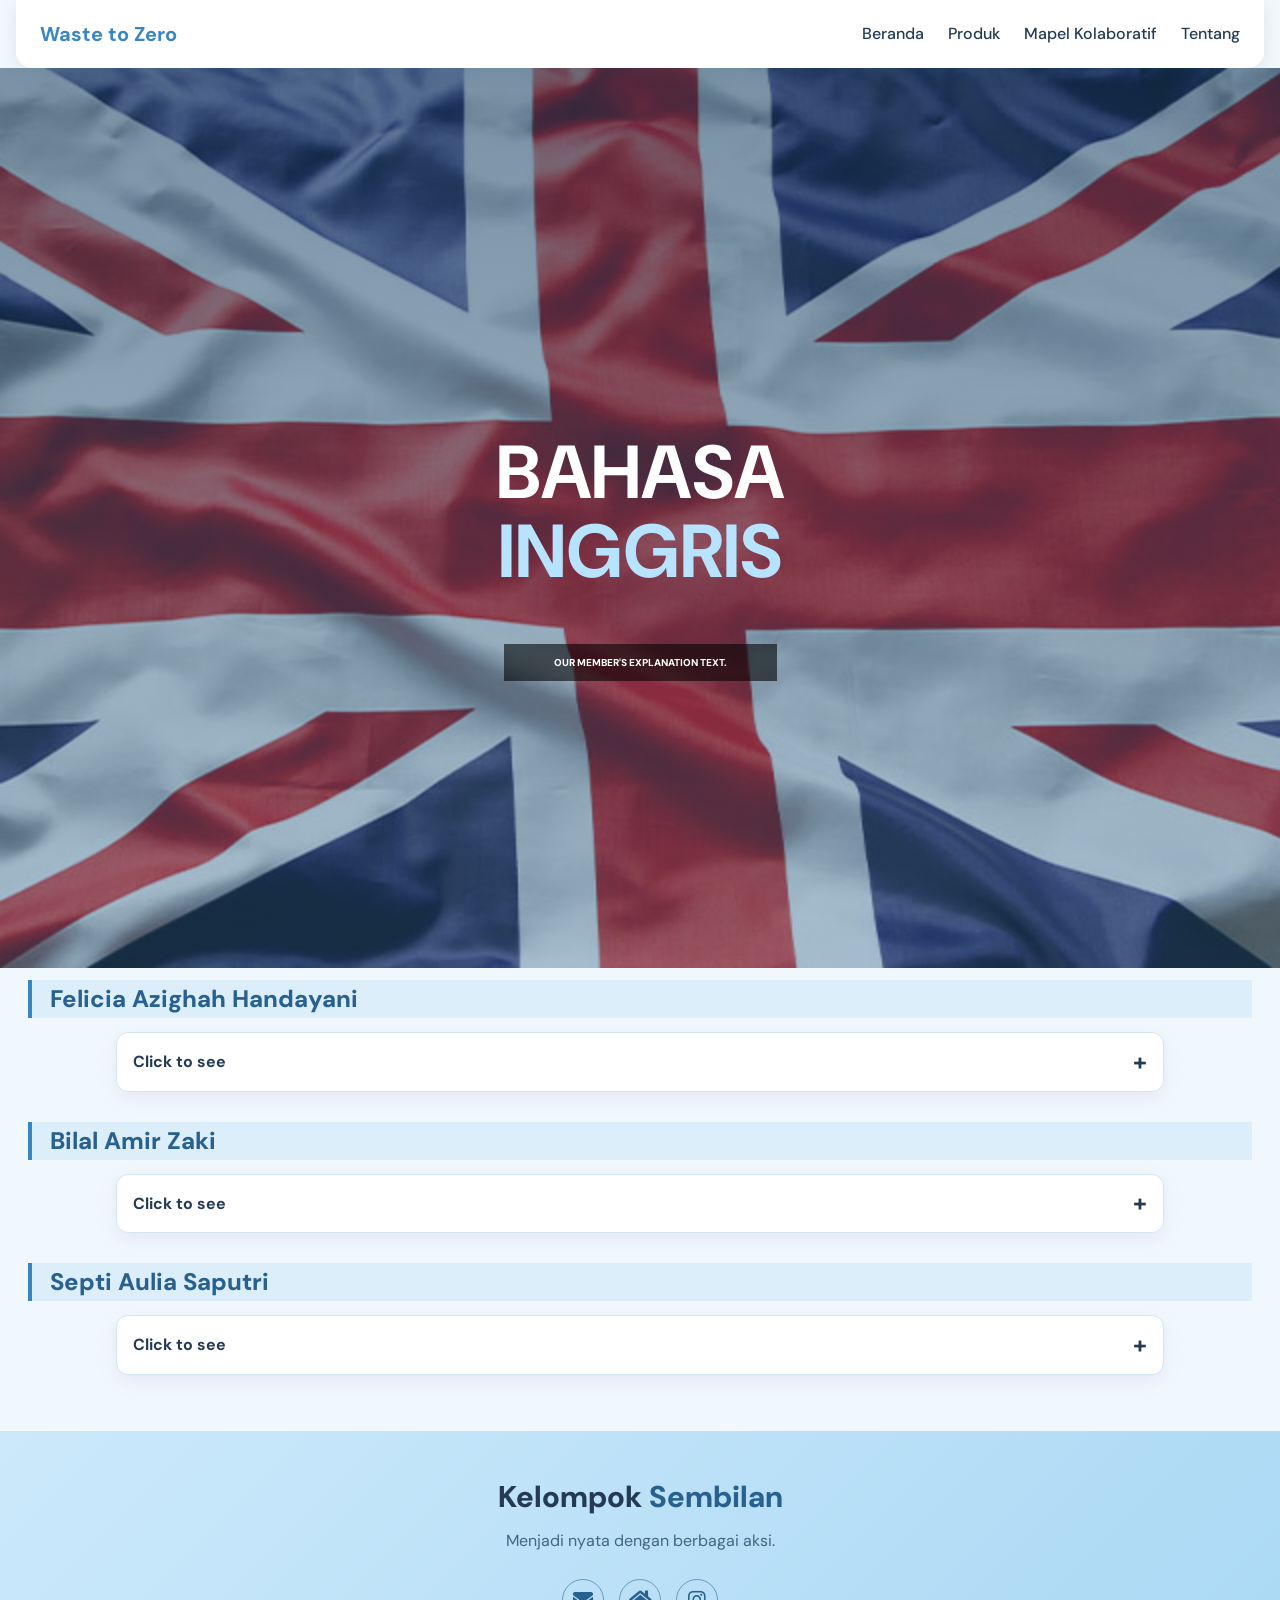
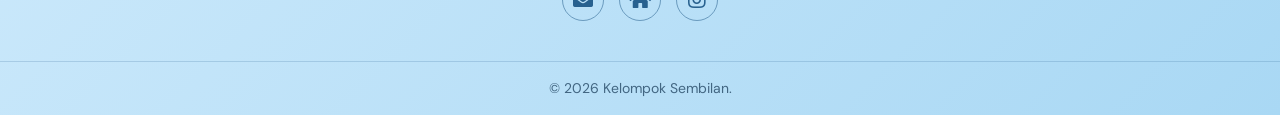
==== mapel/inggris/index.html @ a8689d5e "Add files via upload" ====
<!DOCTYPE html>
<html lang="en">
<head>
    <meta charset="UTF-8">
    <meta name="viewport" content="width=device-width, initial-scale=1.0">
    <title>Bahasa Inggris</title>
    <link rel="preconnect" href="https://fonts.googleapis.com">
    <link rel="preconnect" href="https://fonts.gstatic.com" crossorigin>
    <link href="https://fonts.googleapis.com/css2?family=DM+Sans:wght@400;500;600;700;800&display=swap" rel="stylesheet">
    <link rel="stylesheet" href="https://cdnjs.cloudflare.com/ajax/libs/font-awesome/5.15.4/css/all.min.css">
    <link rel="stylesheet" href="style.css">
</head>
<body>
    <header class="site-header">
        <div class="logo">Waste to Zero</div>
        <nav class="nav">
            <a href="../../index.html" class="nav-link">Beranda</a>
            <a href="../../index.html#product" class="nav-link">Produk</a>
            <a href="../../index.html#collab" class="nav-link">Mapel Kolaboratif</a>
            <a href="../../index.html#about" class="nav-link">Tentang</a>
        </nav>
    </header>

    <section class="hook">
        <h1><br>Bahasa <br><span>Inggris</span></h1><br>
        <p>Our member's Explanation Text.</p>
    </section>
    <section>
        <div class="titles">Felicia Azighah Handayani</div>
        <details class="explain">
            <summary>Click to see</summary>
            <div class="explain-paragraph">
                <h2>How an Old Keyboard Is Transformed into a Wall Clock</h2><br>
                <p>Electronic waste is one of the environmental problems caused by the rapid development of technology. Old computer keyboards are often discarded when they are damaged or no longer needed. However, these keyboards contain materials that can still be reused. One creative way to manage this waste is by transforming old keyboard keys—such as the function keys F1 to F12—into a decorative wall clock. This transformation shows how electronic waste can become a useful and valuable product with aesthetic appeal.</p><br>
                <p>The transformation begins when an unused keyboard is separated into individual components. Its plastic keys, specifically the function keys F1 through F12, are removed from the main keyboard structure and cleaned to remove dust and dirt. At this stage, the original function of the keyboard keys changes; instead of being used for typing, they become decorative materials for a new product.</p><br>
                <p>The cleaned keys are then arranged in a circle on a round clock base to replace the numbers 1 through 12 (key F1 representing number 1, F2 representing number 2, up to F12 at the 12 o'clock position). A clock movement mechanism along with the clock hands (second, minute, and hour hands) is installed in the center of the base. Once the materials are firmly attached and the mechanism is securely fitted, the separate components become one complete wall clock product.</p><br>
                <p>As a result, an old computer keyboard is transformed into a wall clock that has both functional value (as a timekeeper) and technological aesthetic value. This transformation reduces the amount of electronic waste and encourages the reuse of available materials. Therefore, recycling computer components into decorative products is one way to support a more sustainable environment.</p><br>
            </div>
        </details>
    </section>
    <section>
        <div class="titles">Bilal Amir Zaki</div>
        <details class="explain">
            <summary>Click to see</summary>
            <div class="explain-paragraph">
                <h2>How Key and Time Respawned as Click Clock</h2><br>
                <p>The concept of unlocking efficiency through scheduling has reached its peak with Click Clock, an innovative time-management system born from the fusion of traditional security keys and temporal data. Historically, managing physical access and tracking operational hours existed as two separate challenges for modern organizations. Click Clock bridges this gap by reimagining the structural purpose of a key, transforming it from a simple metal lock-turner into an intelligent, time-sensitive digital asset. This integration creates a seamless ecosystem where security parameters and time constraints operate as a single unified workflow.</p><br>
                <p>The transformation process began by breaking down the mechanical architecture of traditional keys and merging it with automated time-tracking protocols. Developers extracted the unique identifying cryptographic signatures of physical keys and mapped them onto a dynamic, cloud-based timeline database. Instead of relying on physical ridges to open a door, the system uses digital encryption keys that only activate during pre-programmed windows of time. As temporal data flows through the algorithm, the system continuously updates access permissions, effectively allowing "Time" to shape, mold, and validate the operational state of the "Key."</p><br>
                <p>The final formation of the product materialized as a sleek, cross-platform software suite integrated with compact, IoT-enabled smart locks. The software core features a centralized dashboard where administrators can mint digital keys, assign precise expiration deadlines, and track real-time usage metrics. On the user end, Click Clock operates via an intuitive mobile application that generates encrypted, time-bound QR codes and proximity signals. By blending robust encryption protocols with high-frequency time synchronization, the product emerged as a comprehensive utility that functions simultaneously as an attendance logger and a high-security access controller.</p><br>
                <p>The rollout of Click Clock has fundamentally reshaped workplace operations and significantly reduced corporate security overhead. By eliminating physical brass keys, businesses have seen a drastic reduction in maintenance costs, key replacement fees, and unauthorized entry incidents. Furthermore, the automated synchronization of access logs with payroll networks has streamlined HR workflows, providing error-free tracking of employee hours. Ultimately, Click Clock has set a new standard for modern facility management, proving that when key security and temporal awareness merge, environments become vastly safer and more efficient.</p><br>
            </div>
        </details>
    </section>
    <section>
        <div class="titles">Septi Aulia Saputri</div>
        <details class="explain">
            <summary>Click to see</summary>
            <div class="explain-paragraph">
                <h2>Turning Electronic Waste into a Creative Wall Clock</h2><br>
                <p>Electronic waste is a growing problem because people often replace old electronic devices with newer ones. One example is a computer keyboard that is damaged, unused, or no longer needed. Although the keyboard cannot be used for typing anymore, some of its parts can still be useful. The small buttons have different letters, numbers, and symbols that can make an interesting decoration. Instead of throwing the keyboard away, people can reuse its buttons to create a unique wall clock. This project is a simple example of how waste materials can be changed into something useful and attractive.</p><br>
                <p>The process begins by preparing an old keyboard, a round clock base, a clock mechanism, clock hands, adhesive, and simple tools. First, the keyboard is unplugged from the computer and checked to make sure it is safe to handle. Then, the buttons are carefully removed from the keyboard. The buttons are separated from other parts and cleaned with a dry or slightly damp cloth to remove dust and dirt. After that, they are arranged according to their size, shape, or symbols. The clock base is also prepared so that the buttons can be attached neatly.</p><br>
                <p>After all the materials are ready, the clock is assembled step by step. The keyboard buttons are placed around the edge of the round base to represent the numbers on a clock. For example, the function keys from F1 to F12 can be used as the twelve hour markers. Before attaching them, their positions are checked to make sure the distance between each button is balanced. Next, the clock mechanism is placed in the center of the base. The clock hands are attached to the mechanism according to its instructions. Finally, the buttons are fixed with suitable adhesive and left until the adhesive is completely dry. The parts should be checked again to make sure that the hands can move freely and do not touch the buttons.</p><br>
                <p>When the assembly is finished, the old keyboard has become a creative wall clock with a modern and unusual appearance. The clock can be hung on a wall and used to show the time, while its keyboard buttons make it an interesting decoration for a bedroom, classroom, or study area. Each button gives the clock a special design that reminds people of computer technology. This project also teaches creativity, patience, and the importance of reusing materials. By turning an unused keyboard into a new product, people can reduce the amount of electronic waste that is thrown away. Therefore, recycling old keyboard parts is not only useful but also a small action that can help protect the environment.</p><br>
            </div>
        </details>
    </section>

    <footer class="footer">
        <div class="footer-content">
            <h2>Kelompok <span>Sembilan</span></h2>
            <p>Menjadi nyata dengan berbagai aksi.</p>
            <div class="footer-social">
                <a href="mailto:karakidahanto14@gmail.com"><i class="fas fa-envelope"></i></a>
                <a href="../../index.html"><i class="fas fa-home" aria-hidden="true"></i></a>
                <a href="https://instagram.com/requiem.me_"><i class="fab fa-instagram"></i></a>
            </div>
        </div>

        <div class="footer-bottom">
            <p>&copy; 2026 Kelompok Sembilan.</p>
        </div>
    </footer>
</body>
</html>
---- mapel/inggris/style.css ----
:root {
    --color-ink: #243b53;
    --color-blue: #3986c5;
    --color-blue-dark: #28618f;
    --color-mint: #e2f1fc;
    --color-page: #f1f8fd;
    --color-muted: #647d92;
    --color-border: #d3e6f4;
    --color-white: #ffffff;
}

* {
    margin: 0;
    padding: 0;
    box-sizing: border-box;
    font-family: "DM Sans", "Segoe UI", sans-serif;
}

@keyframes fade-up {
    from {
        opacity: 0;
        transform: translateY(22px);
    }

    to {
        opacity: 1;
        transform: translateY(0);
    }
}

@keyframes fade-down {
    from {
        opacity: 0;
        transform: translateY(-18px);
    }

    to {
        opacity: 1;
        transform: translateY(0);
    }
}

@keyframes fade-in {
    from {
        opacity: 0;
    }

    to {
        opacity: 1;
    }
}

html {
    scroll-behavior: smooth;
}

body {
    padding: 0px 16px;
    background: var(--color-page);
    color: var(--color-ink);
    overflow-x: clip;
    line-height: 1.6;
}

.titles {
    color: var(--color-blue-dark);
    border-left: 4px solid var(--color-blue);
    padding: 4px 0 4px 18px;
    font-size: 24px;
    line-height: 1.25;
    font-weight: 800;
    margin: 12px;
    background-color: #a9d8f44D;
    animation: fade-up 650ms ease-out both;
}

/* Header */
.site-header {
    position: sticky;
    top: 0;
    z-index: 1000;
    display: flex;
    justify-content: space-between;
    align-items: center;
    padding: 18px 24px;
    background-color: var(--color-white);
    border-radius: 0 0 16px 16px;
    box-shadow: 0 4px 18px rgba(36, 76, 110, 0.1);
    animation: slide-down 600ms ease-out both;
}

.logo {
    font-size: 20px;
    font-weight: bold;
    color: var(--color-blue);
}

.hook {
    width: 100vw;
    margin-left: calc(50% - 50vw);
    border-radius: 0;
    min-height: 100vh;
    min-height: 100svh;
    display: flex;
    flex-direction: column;
    justify-content: center;
    align-items: center;
    text-align: center;
    color: white;
    font-size: 50px;
    text-transform: uppercase;
    line-height: 1.05;
    font-weight: 800;
    background:
        linear-gradient(rgba(26, 67, 102, 0.58), rgba(50, 106, 151, 0.42)),
        url(../../assets/images/ukflag.jpg);
    background-size: cover;
    background-position: center;
    background-repeat: no-repeat;
    padding: 20px;
    animation: fade-up 800ms ease-out both;
}

.hook span {
    color: #b8e3ff;
}

.hook p {
    justify-self: center;
    font-size: 10px;
    line-height: 1.7;
    max-width: 120%;
    padding: 10px 50px;
    background-color: rgba(0, 0, 0, 0.58);
    transition: background-color 0.5s ease;
}

.explain summary {
    justify-content: space-between;
    background-color: white;
    padding: 16px;
    text-decoration: none;
    color: var(--color-violet-dark);
    font-weight: 700;
    border-bottom: 1px solid var(--color-border);
    margin-bottom: 3px;
    box-shadow: 0 6px 20px rgba(76, 29, 149, 0.08);
}

.explain h2 {
    text-align: center;
}

.explain-paragraph {
    line-height: 150%;
    font-weight: 500px;
    justify-content: space-between;
    background-color: #b8e3ff;
    padding: 16px;
    text-decoration: none;
    border-bottom: 1px solid var(--color-border);
    margin-bottom: 3px;
    box-shadow: 0 6px 20px rgba(76, 29, 149, 0.08);
}

.explain p {
    text-indent: 40px;
}

.explain {
    max-width: 1080px;
    margin: 14px auto 30px;
    padding: 0 16px;
}

.explain summary {
    display: flex;
    align-items: center;
    cursor: pointer;
    list-style: none;
    margin-bottom: 0;
    border: 1px solid var(--color-border);
    border-radius: 12px;
    transition: color 250ms ease, background-color 250ms ease, box-shadow 250ms ease, transform 250ms ease;
}

.explain summary:hover {
    color: var(--color-blue-dark);
    background-color: #f7fbff;
    box-shadow: 0 8px 24px rgba(40, 97, 143, 0.14);
    transform: translateY(-2px);
}

.explain summary::-webkit-details-marker {
    display: none;
}

.explain summary::after {
    content: "+";
    color: var(--color-ink);
    font-size: 24px;
    line-height: 1;
}

.explain[open] summary {
    border-radius: 12px 12px 0 0;
}

.explain[open] summary::after {
    content: "−";
}

.explain {
    animation: fade-up 700ms ease-out both;
}

.explain[open] .explain-paragraph {
    animation: fade-up 450ms ease-out both;
}

/* footer */
.footer {
    width: 100vw;
    margin-left: calc(50% - 50vw);
    border-radius: 0;
    background: linear-gradient(135deg, #cce9fb, #a9d8f4);
    color: #243b53;
    text-align: center;
    margin-top: 56px;
    overflow: hidden;
    animation: fade-up 700ms ease-out both;
}

.footer-content {
    padding: 48px 24px 40px;
}

.footer-content h2 {
    font-size: 30px;
    line-height: 1.2;
    margin-bottom: 12px;
    font-weight: 800;
}

.footer-content h2 span {
    color: #28618f;
}

.footer-content p {
    color: #426682;
    max-width: 48ch;
    margin: 0 auto;
    line-height: 1.7;
}
 
.footer-social {
    display: flex;
    justify-content: center;
    gap: 15px;
    margin-top: 25px;
}

.footer-social a {
    color: #28618f;
    font-size: 20px;
    text-decoration: none;
    width: 42px;
    height: 42px;
    border: 1px solid rgba(40, 97, 143, 0.55);
    border-radius: 50%;
    display: flex;
    justify-content: center;
    align-items: center;
    transition: background-color 250ms ease, border-color 250ms ease, color 250ms ease, transform 250ms ease;
}

.footer-social a:hover {
    background: #ffffff;
    border-color: #ffffff;
    color: #28618f;
    transform: translateY(-4px) scale(1.08);
}

.footer-bottom {
    border-top: 1px solid rgba(40, 97, 143, 0.2);
    padding: 16px 20px;
    font-size: 14px;
    color: #426682;
    line-height: 1.5;
}

.nav .nav-link {
    text-decoration: none;
    color: var(--color-ink);
    margin-left: 20px;
    font-weight: 500;
    transition: color 0.3s ease;
}

@media (prefers-reduced-motion: reduce) {
    *,
    *::before,
    *::after {
        scroll-behavior: auto !important;
        animation-duration: 0.01ms !important;
        animation-iteration-count: 1 !important;
        transition-duration: 0.01ms !important;
    }
}
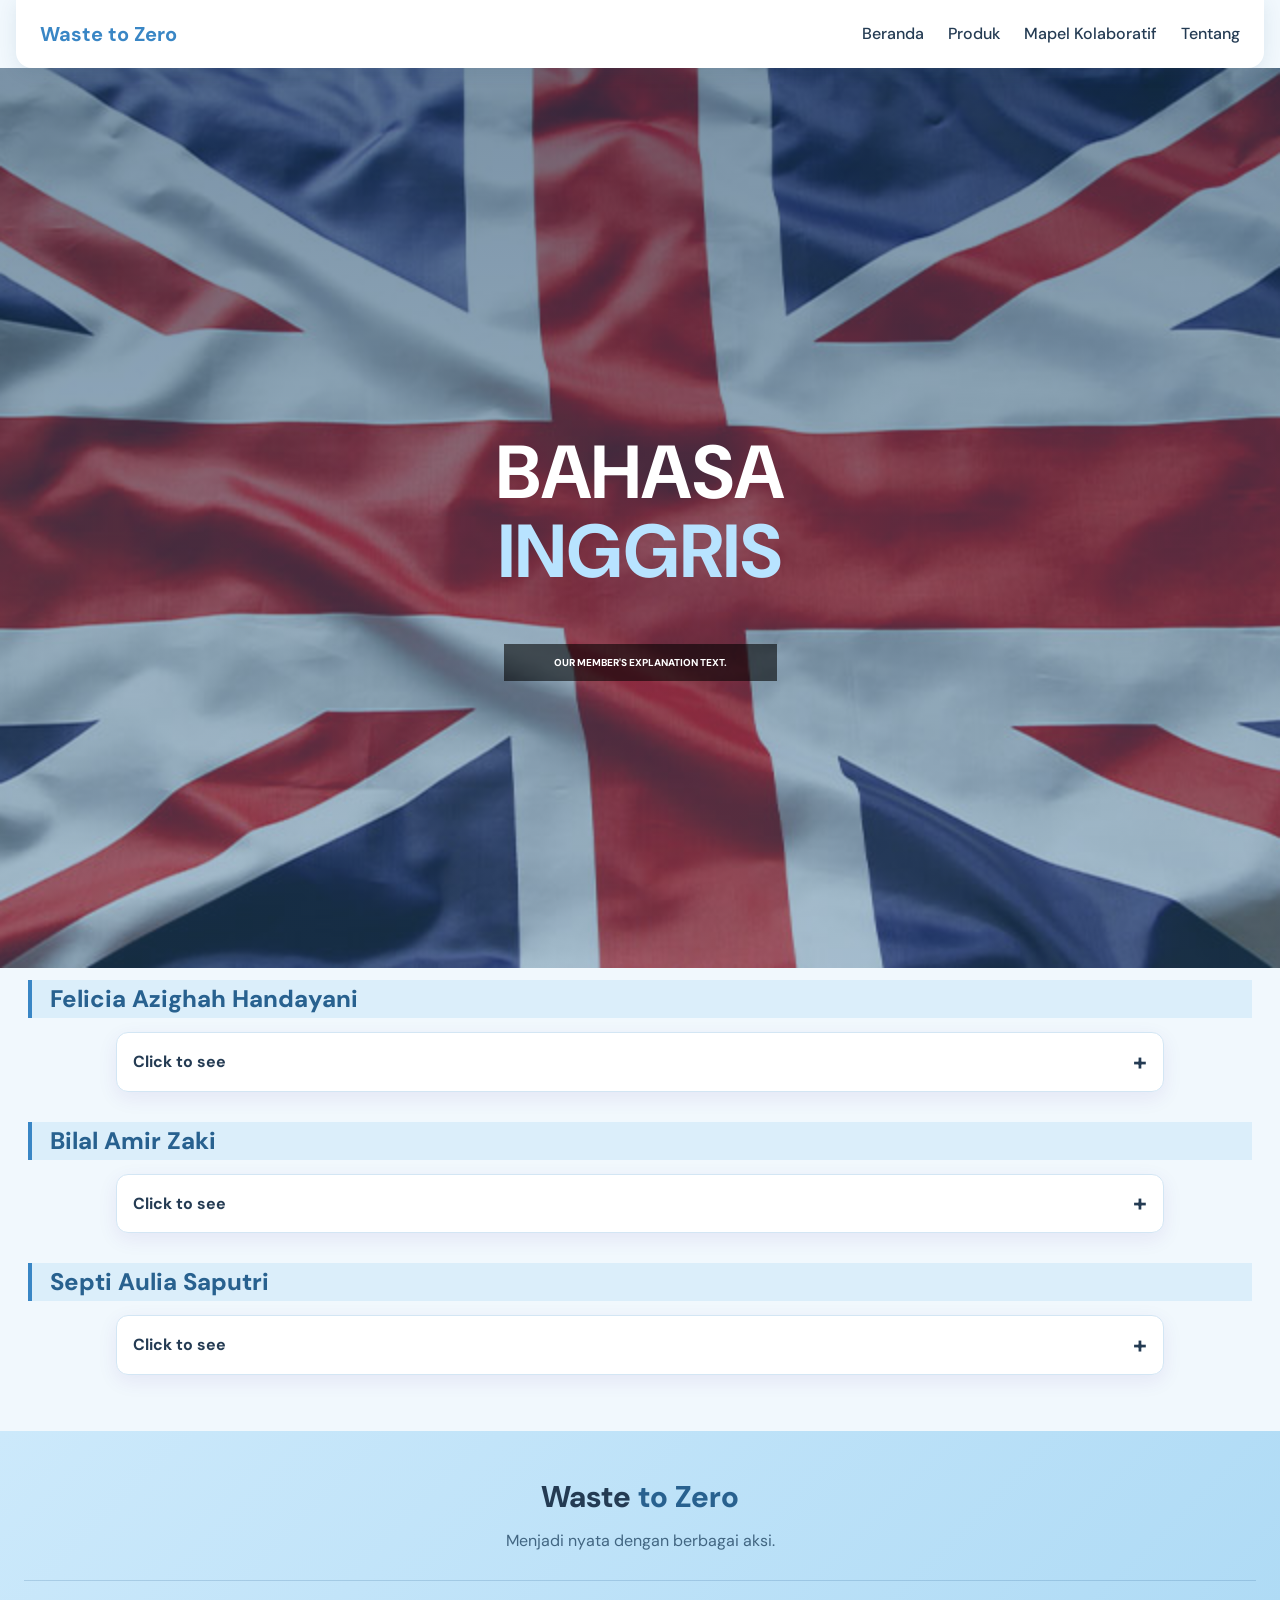
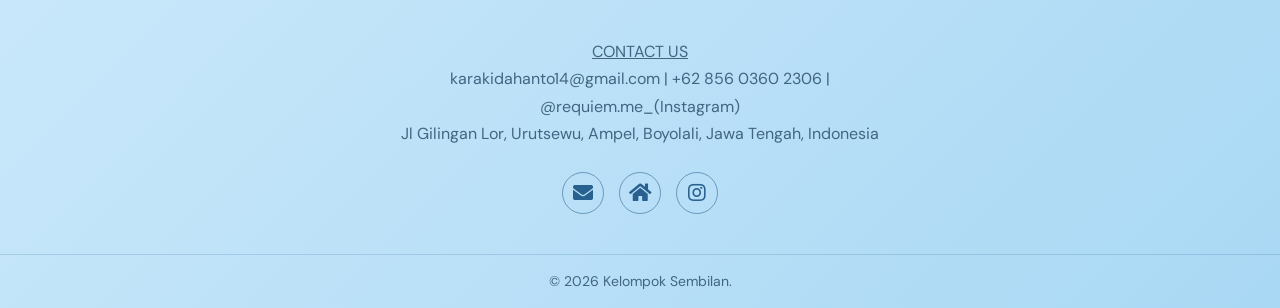
==== commit 300db990: "ay" ====
--- a/mapel/inggris/index.html
+++ b/mapel/inggris/index.html
@@ -31,9 +31,13 @@
             <summary>Click to see</summary>
             <div class="explain-paragraph">
                 <h2>How an Old Keyboard Is Transformed into a Wall Clock</h2><br>
+                <p>Paragraph 1 - Electronic waste and recycling ieas.</p><br>
                 <p>Electronic waste is one of the environmental problems caused by the rapid development of technology. Old computer keyboards are often discarded when they are damaged or no longer needed. However, these keyboards contain materials that can still be reused. One creative way to manage this waste is by transforming old keyboard keys—such as the function keys F1 to F12—into a decorative wall clock. This transformation shows how electronic waste can become a useful and valuable product with aesthetic appeal.</p><br>
+                <p>Paragraph 2 - Removing and cleaning keyboard keys.</p><br>
                 <p>The transformation begins when an unused keyboard is separated into individual components. Its plastic keys, specifically the function keys F1 through F12, are removed from the main keyboard structure and cleaned to remove dust and dirt. At this stage, the original function of the keyboard keys changes; instead of being used for typing, they become decorative materials for a new product.</p><br>
+                <p>Paragraph 3 - Assembling the keys into a wall clock</p><br>
                 <p>The cleaned keys are then arranged in a circle on a round clock base to replace the numbers 1 through 12 (key F1 representing number 1, F2 representing number 2, up to F12 at the 12 o'clock position). A clock movement mechanism along with the clock hands (second, minute, and hour hands) is installed in the center of the base. Once the materials are firmly attached and the mechanism is securely fitted, the separate components become one complete wall clock product.</p><br>
+                <p>Paragraph 4 - Final product and environmental benefits</p><br>
                 <p>As a result, an old computer keyboard is transformed into a wall clock that has both functional value (as a timekeeper) and technological aesthetic value. This transformation reduces the amount of electronic waste and encourages the reuse of available materials. Therefore, recycling computer components into decorative products is one way to support a more sustainable environment.</p><br>
             </div>
         </details>
@@ -44,10 +48,14 @@
             <summary>Click to see</summary>
             <div class="explain-paragraph">
                 <h2>How Key and Time Respawned as Click Clock</h2><br>
-                <p>The concept of unlocking efficiency through scheduling has reached its peak with Click Clock, an innovative time-management system born from the fusion of traditional security keys and temporal data. Historically, managing physical access and tracking operational hours existed as two separate challenges for modern organizations. Click Clock bridges this gap by reimagining the structural purpose of a key, transforming it from a simple metal lock-turner into an intelligent, time-sensitive digital asset. This integration creates a seamless ecosystem where security parameters and time constraints operate as a single unified workflow.</p><br>
-                <p>The transformation process began by breaking down the mechanical architecture of traditional keys and merging it with automated time-tracking protocols. Developers extracted the unique identifying cryptographic signatures of physical keys and mapped them onto a dynamic, cloud-based timeline database. Instead of relying on physical ridges to open a door, the system uses digital encryption keys that only activate during pre-programmed windows of time. As temporal data flows through the algorithm, the system continuously updates access permissions, effectively allowing "Time" to shape, mold, and validate the operational state of the "Key."</p><br>
-                <p>The final formation of the product materialized as a sleek, cross-platform software suite integrated with compact, IoT-enabled smart locks. The software core features a centralized dashboard where administrators can mint digital keys, assign precise expiration deadlines, and track real-time usage metrics. On the user end, Click Clock operates via an intuitive mobile application that generates encrypted, time-bound QR codes and proximity signals. By blending robust encryption protocols with high-frequency time synchronization, the product emerged as a comprehensive utility that functions simultaneously as an attendance logger and a high-security access controller.</p><br>
-                <p>The rollout of Click Clock has fundamentally reshaped workplace operations and significantly reduced corporate security overhead. By eliminating physical brass keys, businesses have seen a drastic reduction in maintenance costs, key replacement fees, and unauthorized entry incidents. Furthermore, the automated synchronization of access logs with payroll networks has streamlined HR workflows, providing error-free tracking of employee hours. Ultimately, Click Clock has set a new standard for modern facility management, proving that when key security and temporal awareness merge, environments become vastly safer and more efficient.</p><br>
+                <p>Paragraph 1 - The EcoCycle Clock turns old keyboard parts into artistic</p><br>
+                <p>In an era dominated by rapid technological turnover, millions of obsolete computer keyboards are discarded annually, contributing heavily to the global crisis of electronic waste. To combat this environmental threat, the Eco-Cycle Clock breathes new life into discarded computer hardware by transforming mechanical keyboard keys and internal gears into functional, artistic timepieces. This innovative upcycling initiative bridges the gap between digital utility and analog tradition. It reshapes how we perceive everyday waste by turning old tech into a tool for tracking time.</p><br>
+                <p>Paragraph 2 - Old keyboards are disassembled, cleaned, and sorted</p><br>
+                <p>The metamorphosis from electronic refuse to a precision timepiece begins with a careful extraction and sorting phase. Discarded keyboards are manually disassembled to harvest their keycaps, mechanical switches, and internal stabilization wires. Each individual key undergoes a thorough cleaning and sanitization process to remove years of accumulated dust and wear. Concurrently, broken clock mechanisms and scrap metal frames are collected from local repair shops. The harvested keycaps are then systematically organized by character, size, and color palette, ensuring a diverse inventory ready for structural assembly.</p><br>
+                <p>Paragraph 3 - Twelve keycaps are arranged as hour markers around a quartz clock</p><br>
+                <p>The construction of the new product fuses industrial design with whimsical aesthetics to create a unique, hybrid layout. Craftspeople select twelve numeric or symbolic keycaps—often utilizing the standard number row, function keys (F1–F12), or conceptual keys like "Esc" and "Enter"—and arrange them meticulously around a circular base to serve as the hour markers. A high-torque, silent quartz clock movement is installed at the center of the chassis, driving a pair of custom-fashioned clock hands. The remaining space on the clock face is artistically embellished with mosaic patterns made from colorful underlying switches and circuit board fragments, sealing the unit behind a protective recycled glass lens.</p><br>
+                <p>Paragraph 4 - The clock reduces e-waste and promotes sustainability</p><br>
+                <p>The resulting Eco-Cycle Clock stands as a striking statement piece that successfully shifts the narrative surrounding consumer electronics. Beyond its practical function as a reliable timepiece, the product diverts non-biodegradable plastics and toxic heavy metals away from municipal landfills, directly lowering the carbon footprint associated with manufacturing new decorative goods. Every subtle "click" of its visual design serves as a constant reminder of sustainability. It proves that with creative ingenuity, the relics of our digital past can be seamlessly reborn to measure our future.</p><br>
             </div>
         </details>
     </section>
@@ -57,9 +65,13 @@
             <summary>Click to see</summary>
             <div class="explain-paragraph">
                 <h2>Turning Electronic Waste into a Creative Wall Clock</h2><br>
+                <p>Paragraph 1 - Old keyboards can be reused to make creative wall clocks</p><br>
                 <p>Electronic waste is a growing problem because people often replace old electronic devices with newer ones. One example is a computer keyboard that is damaged, unused, or no longer needed. Although the keyboard cannot be used for typing anymore, some of its parts can still be useful. The small buttons have different letters, numbers, and symbols that can make an interesting decoration. Instead of throwing the keyboard away, people can reuse its buttons to create a unique wall clock. This project is a simple example of how waste materials can be changed into something useful and attractive.</p><br>
+                <p>Paragraph 2 - Prepare and clean the keyboard buttons and clock materials</p><br>
                 <p>The process begins by preparing an old keyboard, a round clock base, a clock mechanism, clock hands, adhesive, and simple tools. First, the keyboard is unplugged from the computer and checked to make sure it is safe to handle. Then, the buttons are carefully removed from the keyboard. The buttons are separated from other parts and cleaned with a dry or slightly damp cloth to remove dust and dirt. After that, they are arranged according to their size, shape, or symbols. The clock base is also prepared so that the buttons can be attached neatly.</p><br>
+                <p>Paragraph 3 - Arrange the buttons and assemble the clock parts</p><br>
                 <p>After all the materials are ready, the clock is assembled step by step. The keyboard buttons are placed around the edge of the round base to represent the numbers on a clock. For example, the function keys from F1 to F12 can be used as the twelve hour markers. Before attaching them, their positions are checked to make sure the distance between each button is balanced. Next, the clock mechanism is placed in the center of the base. The clock hands are attached to the mechanism according to its instructions. Finally, the buttons are fixed with suitable adhesive and left until the adhesive is completely dry. The parts should be checked again to make sure that the hands can move freely and do not touch the buttons.</p><br>
+                <p>Paragraph 4 - The clock reduces electronic waste and helps protect the environment</p><br>
                 <p>When the assembly is finished, the old keyboard has become a creative wall clock with a modern and unusual appearance. The clock can be hung on a wall and used to show the time, while its keyboard buttons make it an interesting decoration for a bedroom, classroom, or study area. Each button gives the clock a special design that reminds people of computer technology. This project also teaches creativity, patience, and the importance of reusing materials. By turning an unused keyboard into a new product, people can reduce the amount of electronic waste that is thrown away. Therefore, recycling old keyboard parts is not only useful but also a small action that can help protect the environment.</p><br>
             </div>
         </details>
@@ -67,18 +79,19 @@
 
     <footer class="footer">
         <div class="footer-content">
-            <h2>Kelompok <span>Sembilan</span></h2>
-            <p>Menjadi nyata dengan berbagai aksi.</p>
+            <h2>Waste <span>to Zero</span></h2>
+            <p>Menjadi nyata dengan berbagai aksi.</p><br>
+            <div class="footer-bottom"></div><br>
+            <p><ins>CONTACT US</ins> <br>karakidahanto14@gmail.com |  +62 856 0360 2306 | @requiem.me_(Instagram) <br>Jl Gilingan Lor, Urutsewu, Ampel, Boyolali, Jawa Tengah, Indonesia</p>
             <div class="footer-social">
                 <a href="mailto:karakidahanto14@gmail.com"><i class="fas fa-envelope"></i></a>
-                <a href="../../index.html"><i class="fas fa-home" aria-hidden="true"></i></a>
+                <a href="#home"><i class="fas fa-home" aria-hidden="true"></i></a>
                 <a href="https://instagram.com/requiem.me_"><i class="fab fa-instagram"></i></a>
             </div>
         </div>
-
         <div class="footer-bottom">
             <p>&copy; 2026 Kelompok Sembilan.</p>
         </div>
     </footer>
 </body>
-</html>+</html>
